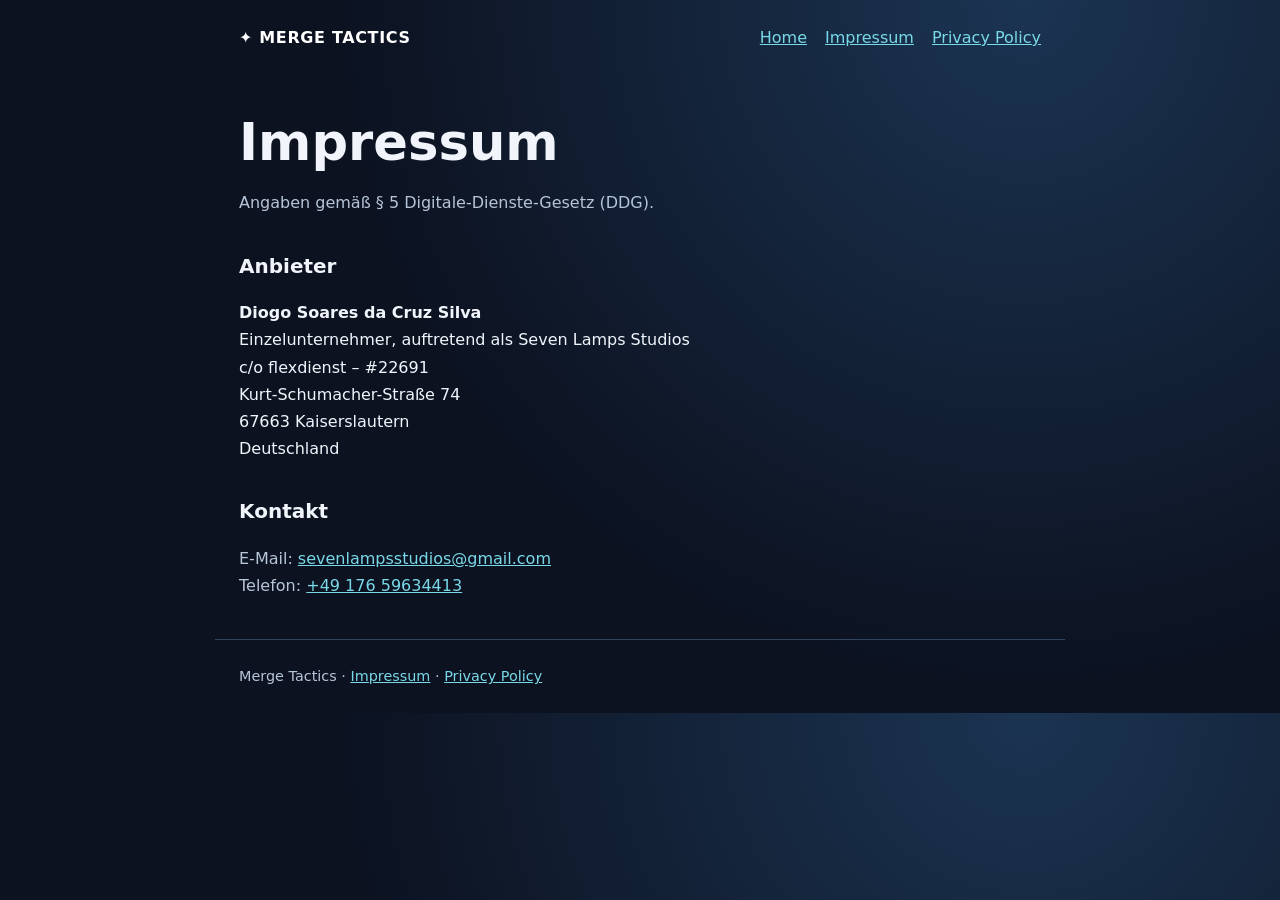
==== merge-tactics-legal/impressum.html @ bf683f6a "Serve the legal pages at their established paths and publish app-ads.txt at the domain root" ====
<!doctype html>
<html lang="de">
<head><meta charset="utf-8"><meta name="viewport" content="width=device-width,initial-scale=1"><title>Impressum | Merge Tactics</title><link rel="stylesheet" href="style.css"></head>
<body>
<header><a class="brand" href="index.html">✦ MERGE TACTICS</a><nav aria-label="Navigation"><a href="index.html">Home</a><a href="impressum.html" aria-current="page">Impressum</a><a href="privacy.html">Privacy Policy</a></nav></header>
<main>
<h1>Impressum</h1>
<p>Angaben gemäß § 5 Digitale-Dienste-Gesetz (DDG).</p>
<h2>Anbieter</h2>
<address><strong>Diogo Soares da Cruz Silva</strong>
Einzelunternehmer, auftretend als Seven Lamps Studios
c/o flexdienst – #22691
Kurt-Schumacher-Straße 74
67663 Kaiserslautern
Deutschland</address>
<h2>Kontakt</h2>
<p>E-Mail: <a href="mailto:sevenlampsstudios@gmail.com">sevenlampsstudios@gmail.com</a><br>
Telefon: <a href="tel:+4917659634413">+49 176 59634413</a></p>
</main>
<footer>Merge Tactics · <a href="impressum.html">Impressum</a> · <a href="privacy.html">Privacy Policy</a></footer>
</body></html>
---- merge-tactics-legal/style.css ----
:root{color-scheme:dark;--bg:#0c1220;--panel:#172237;--text:#f1f5fb;--muted:#b7c5d8;--accent:#79d9e8}*{box-sizing:border-box}body{margin:0;background:radial-gradient(circle at 80% 0,#1b3452,var(--bg) 55%);font:16px/1.7 system-ui,-apple-system,Segoe UI,sans-serif;color:var(--text)}main,header,footer{max-width:850px;margin:auto;padding:24px}header{display:flex;justify-content:space-between;align-items:center;gap:15px;flex-wrap:wrap}nav{display:flex;gap:18px;flex-wrap:wrap}a{color:var(--accent)}.brand{font-weight:800;letter-spacing:.04em;color:white;text-decoration:none}.hero{padding:54px 0 20px}h1{font-size:clamp(2rem,5vw,3.2rem);line-height:1.2;margin:.25em 0}h2{font-size:1.25rem;margin-top:2rem}p,li{color:var(--muted)}.panel{background:var(--panel);border:1px solid #32445c;border-radius:18px;padding:22px;margin:18px 0}.notice{border-left:4px solid #ffcc70;background:#352d24;padding:14px 18px;border-radius:6px;color:#ffe3b2}footer{border-top:1px solid #32445c;color:var(--muted);font-size:.9rem}address{font-style:normal;white-space:pre-line}code{overflow-wrap:anywhere}
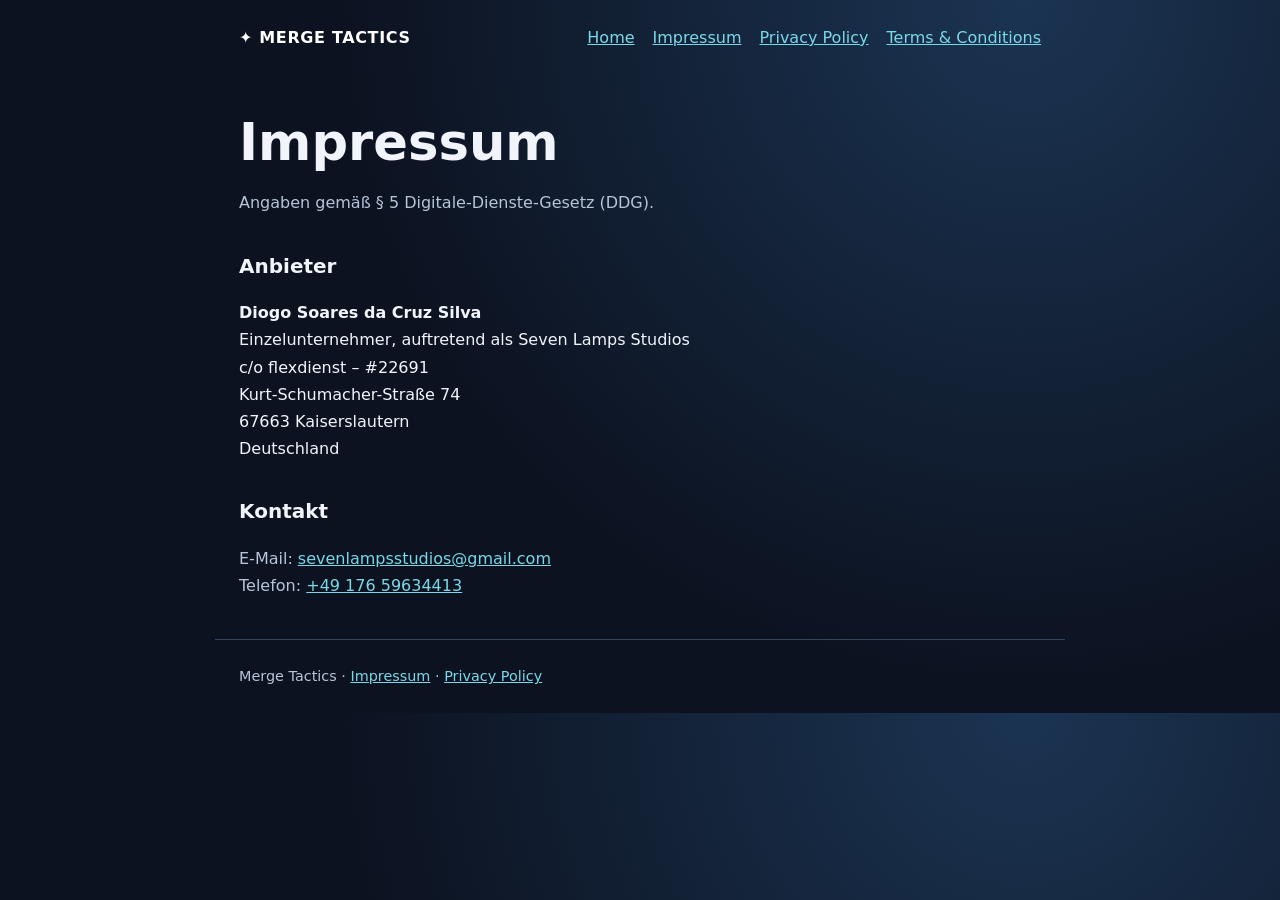
==== commit f7d09e69: "Add English and German terms for Merge Tactics" ====
--- a/merge-tactics-legal/impressum.html
+++ b/merge-tactics-legal/impressum.html
@@ -2,7 +2,7 @@
 <html lang="de">
 <head><meta charset="utf-8"><meta name="viewport" content="width=device-width,initial-scale=1"><title>Impressum | Merge Tactics</title><link rel="stylesheet" href="style.css"></head>
 <body>
-<header><a class="brand" href="index.html">✦ MERGE TACTICS</a><nav aria-label="Navigation"><a href="index.html">Home</a><a href="impressum.html" aria-current="page">Impressum</a><a href="privacy.html">Privacy Policy</a></nav></header>
+<header><a class="brand" href="index.html">✦ MERGE TACTICS</a><nav aria-label="Navigation"><a href="index.html">Home</a><a href="impressum.html" aria-current="page">Impressum</a><a href="privacy.html">Privacy Policy</a><a href="terms.html">Terms &amp; Conditions</a></nav></header>
 <main>
 <h1>Impressum</h1>
 <p>Angaben gemäß § 5 Digitale-Dienste-Gesetz (DDG).</p>
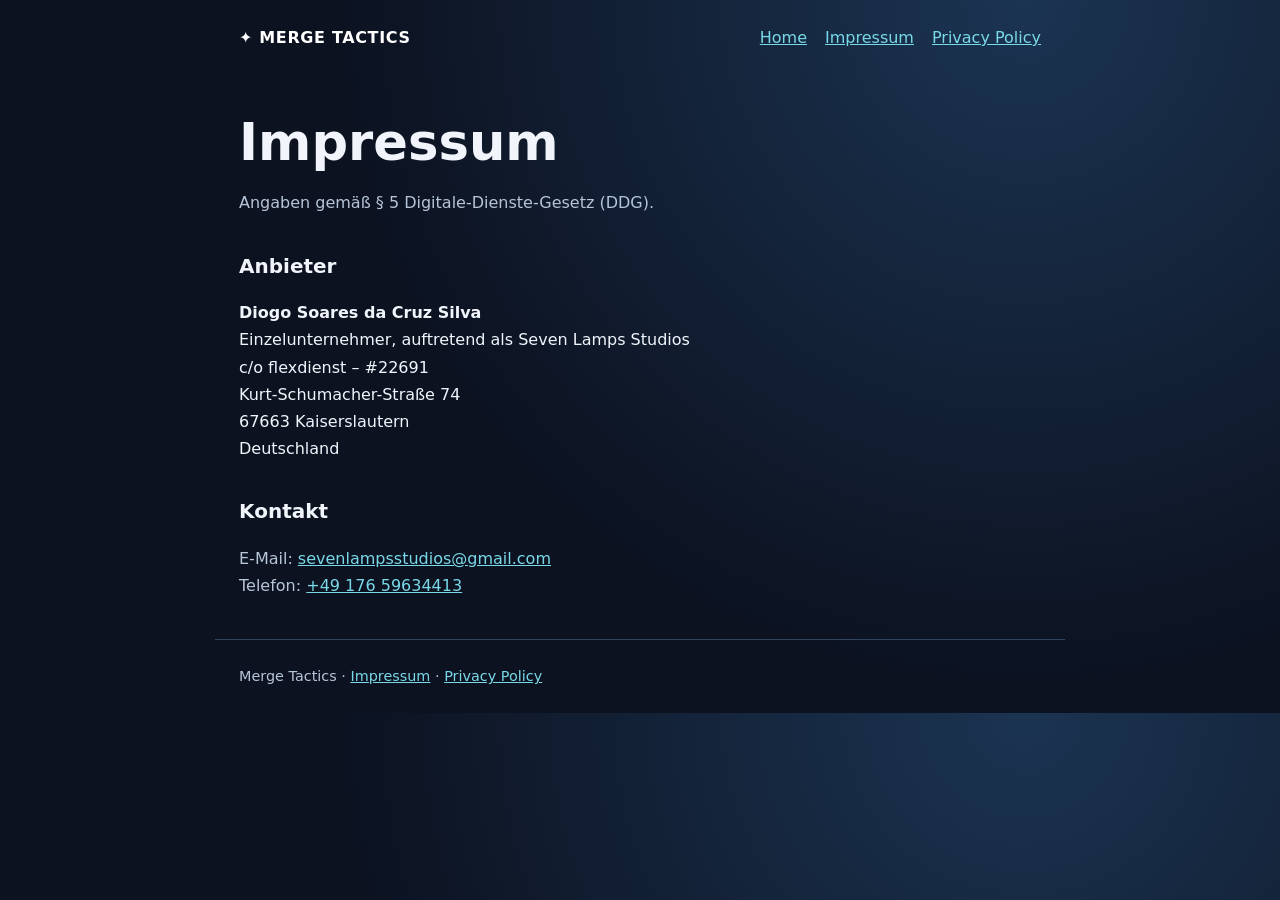
==== commit df4a20d6: "Revert "Merge pull request #1 from Vingator/merge-tactics-terms-v1" This reverts commit a6eb7f3e8a74" ====
--- a/merge-tactics-legal/impressum.html
+++ b/merge-tactics-legal/impressum.html
@@ -2,7 +2,7 @@
 <html lang="de">
 <head><meta charset="utf-8"><meta name="viewport" content="width=device-width,initial-scale=1"><title>Impressum | Merge Tactics</title><link rel="stylesheet" href="style.css"></head>
 <body>
-<header><a class="brand" href="index.html">✦ MERGE TACTICS</a><nav aria-label="Navigation"><a href="index.html">Home</a><a href="impressum.html" aria-current="page">Impressum</a><a href="privacy.html">Privacy Policy</a><a href="terms.html">Terms &amp; Conditions</a></nav></header>
+<header><a class="brand" href="index.html">✦ MERGE TACTICS</a><nav aria-label="Navigation"><a href="index.html">Home</a><a href="impressum.html" aria-current="page">Impressum</a><a href="privacy.html">Privacy Policy</a></nav></header>
 <main>
 <h1>Impressum</h1>
 <p>Angaben gemäß § 5 Digitale-Dienste-Gesetz (DDG).</p>
